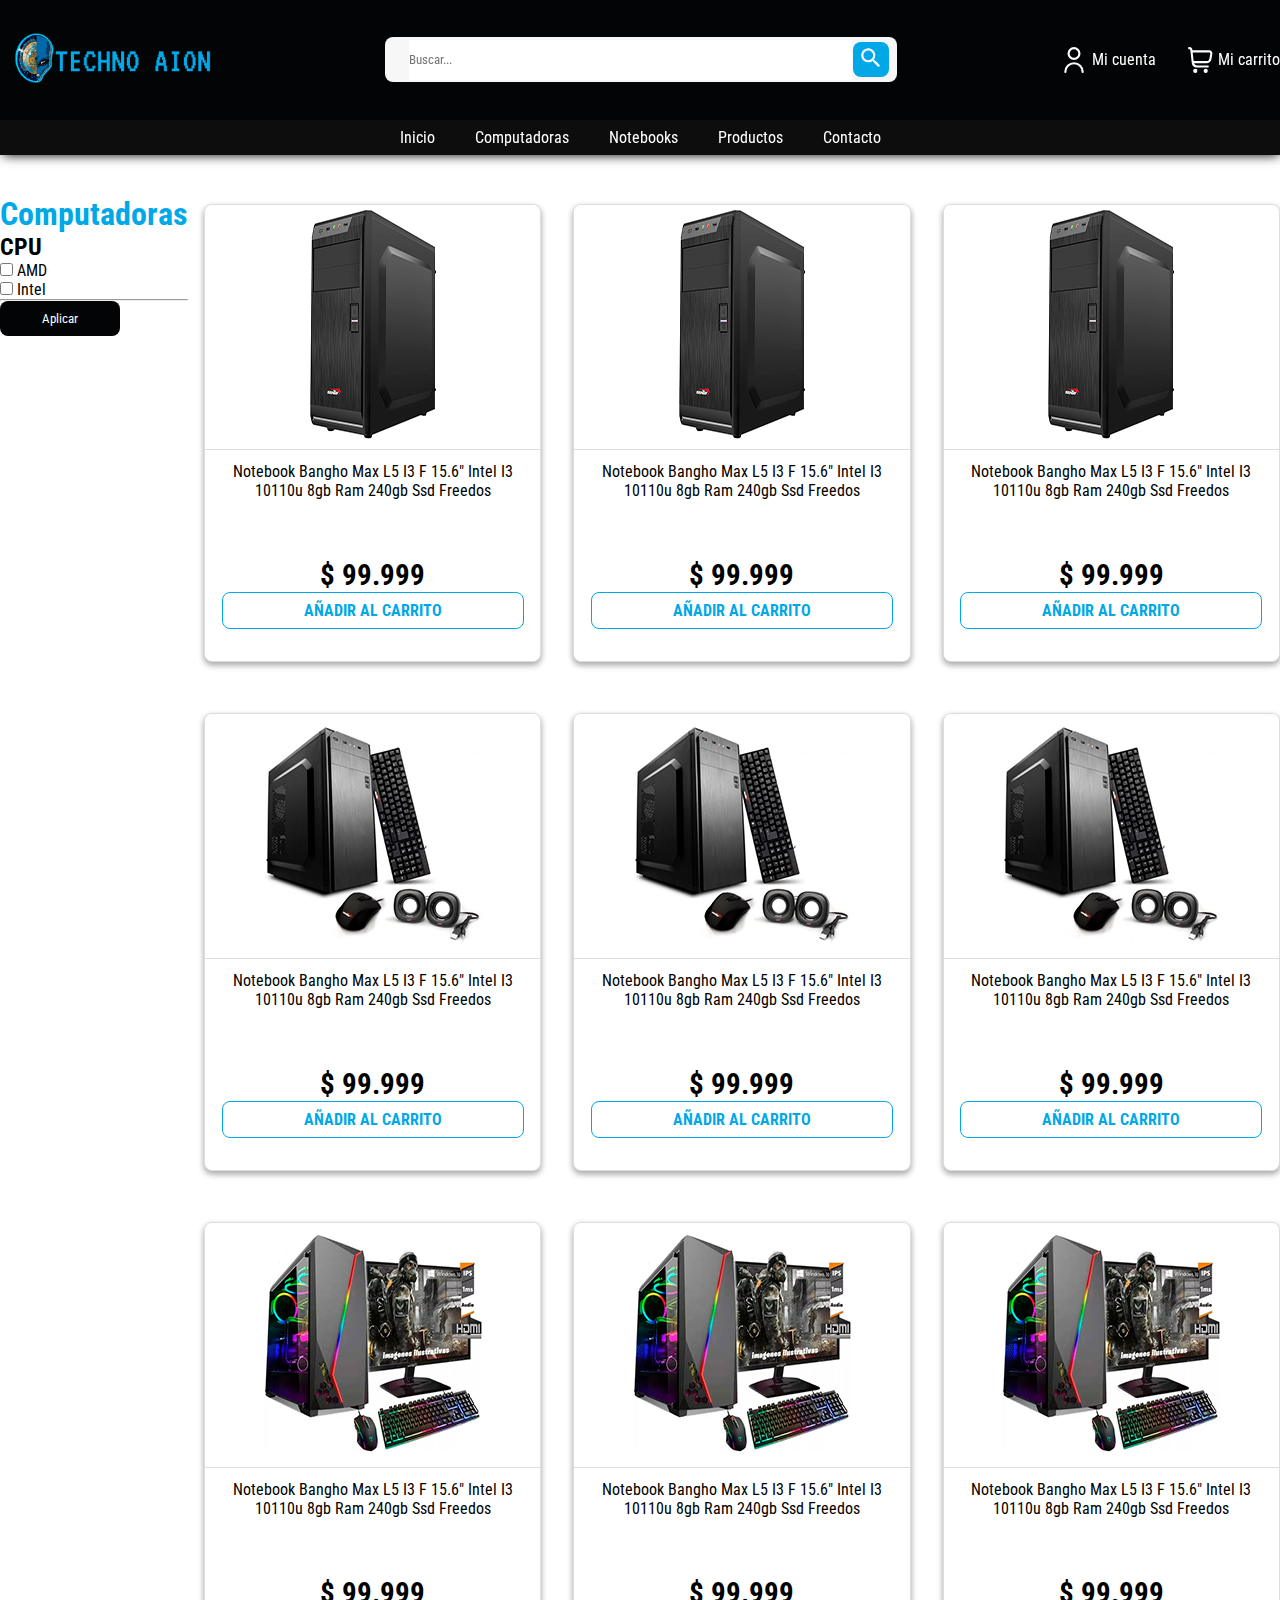
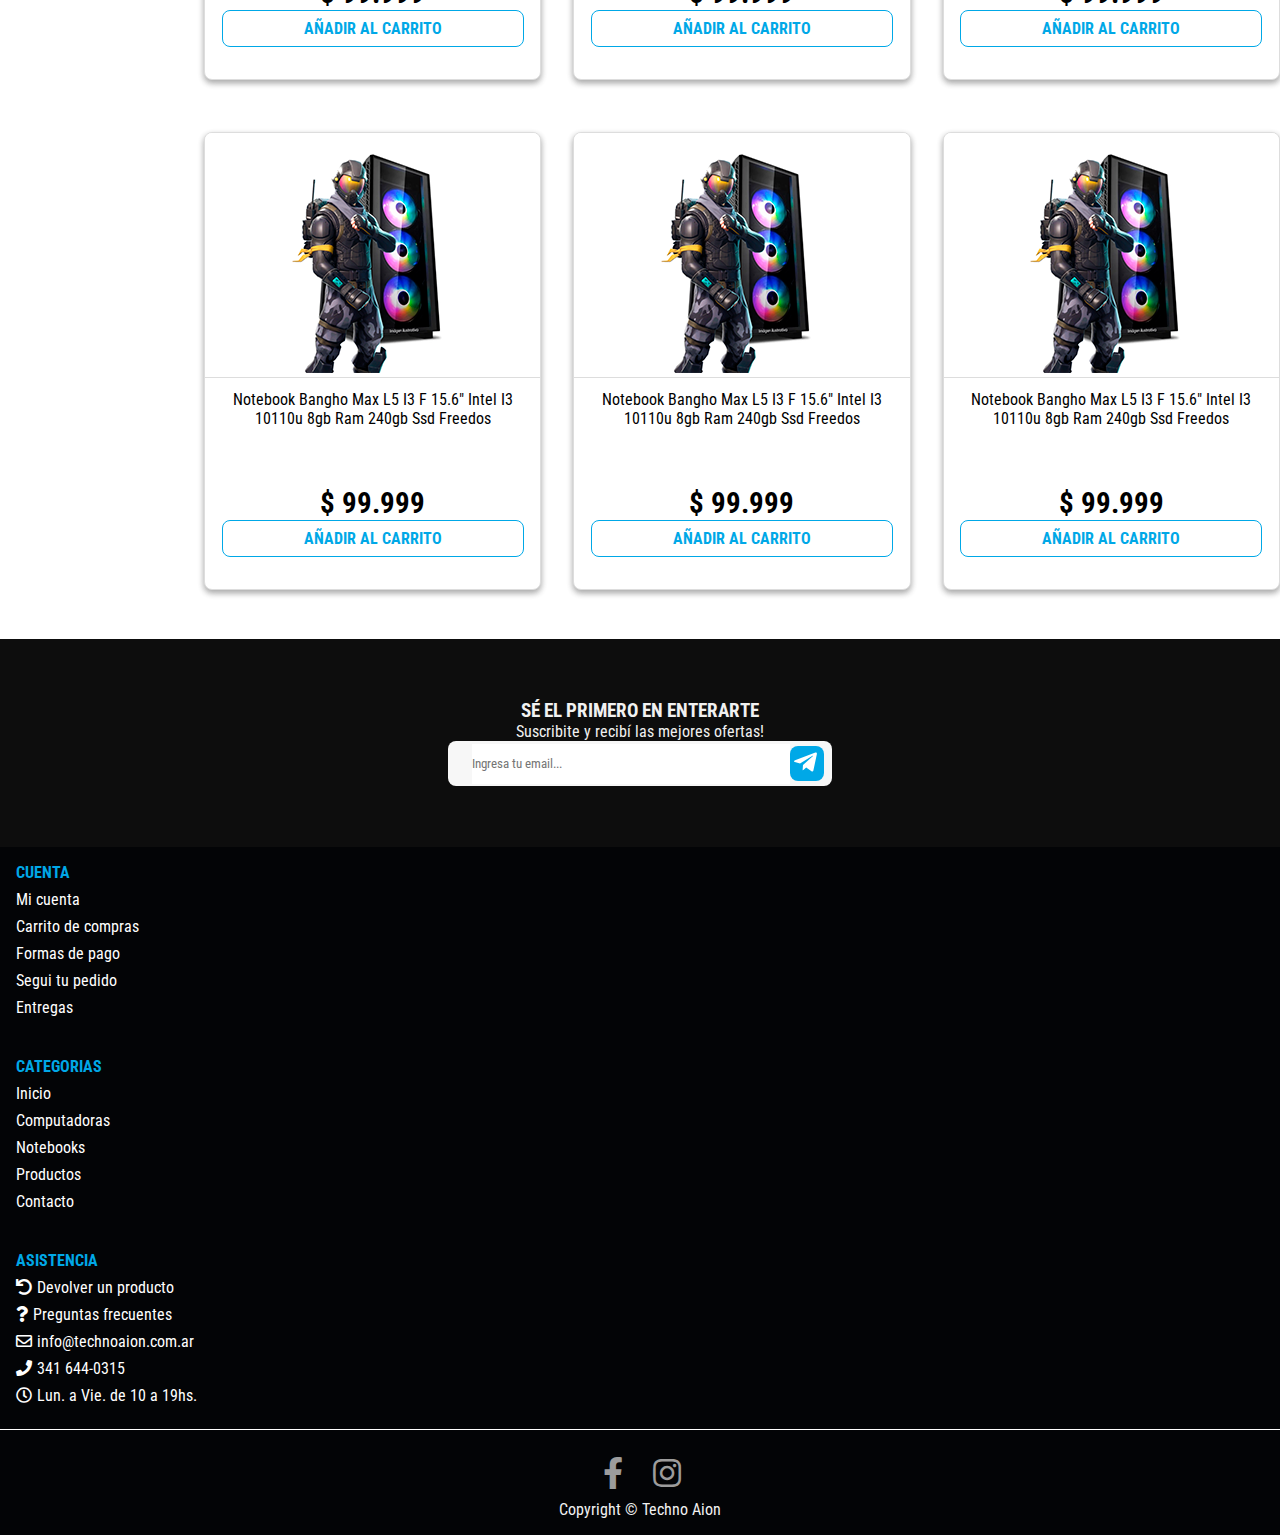
==== pages/computadoras.html @ 42a9776e "Proyecto final Desarrollo Web 1.0" ====
<!DOCTYPE html>
<html lang="en">
<head>
    <meta charset="UTF-8">
    <meta http-equiv="X-UA-Compatible" content="IE=edge">
    <meta name="viewport" content="width=device-width, initial-scale=1.0">
    <!-- SEO -->
    <meta name="description" content="Encontrá tu PC en Techno Aion!. Trabajando junto a las mejores marcas siempre. No dudes en elegirnos.">
    <meta name="keywords" content="pc, Gaming, gamer, computadoras, computacion, informatica, monitor, placa de video, gpu, fuente, cpu, micro, procesador, memoria, ram, 144hz, motherboard, placa madre, informatica, arma tu pc, disco rigido, disco solido, hdd, ssd, teclado, mouse, mecanico, optico, pc armada, rgb, Hardware, almacenamiento">
    <title>Computadoras | Techno Aion</title>

    <!-- ICON -->
    <link rel="shortcut icon" href="../multimedia/iconoaion.png">

    <!-- GOOGLE FONTS -->
    <link rel="preconnect" href="https://fonts.googleapis.com">
    <link rel="preconnect" href="https://fonts.gstatic.com" crossorigin>
    <link href="https://fonts.googleapis.com/css2?family=Roboto+Condensed:wght@300;400;700&display=swap" rel="stylesheet">

    <!-- BOOTSTRAP -->
    <link href="https://cdn.jsdelivr.net/npm/bootstrap@5.1.1/dist/css/bootstrap.min.css" rel="stylesheet" integrity="sha384-F3w7mX95PdgyTmZZMECAngseQB83DfGTowi0iMjiWaeVhAn4FJkqJByhZMI3AhiU" crossorigin="anonymous">

    <!-- MI CSS -->
    <link rel="stylesheet" href="../css/style.css">

    <!-- FONT AWESOME -->
    <link href="https://cdnjs.cloudflare.com/ajax/libs/font-awesome/5.13.0/css/all.min.css" rel="stylesheet">

    <!-- BUSCADOR MOBILE -->
    <script src="https://ajax.googleapis.com/ajax/libs/jquery/3.5.1/jquery.min.js"></script> 
</head>

<body>

    <header class="header">

        <!-- LOGO / BUSCADOR / SESSION -->
        <div class="container">
            <div class="headertop">

                <div class="headertopLogo">
                    <a href="../index.html" class="headertopThumbnail">
                        <img class="headertopImg" src="../multimedia/logoheader.png" alt="Logo Aion">
                    </a>
                </div>
    
                <div id="searchbar" class="search search--buscar">
                    <input class="searchTxt" type="search" id="search" name="" placeholder="Buscar...">
                    <button class="boton">
                        <img class="botonIcon" src="../multimedia/iconos/searchwhite.svg" alt="Buscar">
                    </button>
                </div>
    
                <div class="iconstop">

                    <!-- BOTON QUE AL CLICKEAR APARECE EL BUSCADOR -->
                    <a href="#" id="btnsearch" class="buscar-icon"><img src="../multimedia/iconos/searchwhite.svg" class="botonIcon botonIcon--buscar" alt=""></a>

                    <a class="iconstopThumbnail" href="#">
                        <img src="../multimedia/iconos/loginnoconec.svg" class="botonIcon" alt="Login">
                        <span class="iconstopTxt">Mi cuenta</span>
                    </a>

                    <a class="iconstopThumbnail" href="#">
                        <img src="../multimedia/iconos/shopnoconec.svg" class="botonIcon" alt="Carrito">
                        <span class="iconstopTxt">Mi carrito</span>
                    </a>

                </div>

            </div>
        </div>

        <!-- MENU -->
        <input type="checkbox" id="navCheckbox" class="navCheckbox">
            <label for="navCheckbox" class="navToggle">
                <i class="fas fa-bars burger"></i>
            </label>
        <nav class="nav">
                <ul class="menu">
                    <li class="menuItem"><a class="menuLink" href="../index.html">Inicio</a></li>
                    <li class="menuItem"><a class="menuLink" href="./computadoras.html">Computadoras</a></li>
                    <li class="menuItem"><a class="menuLink" href="./notebooks.html">Notebooks</a></li>
                    <li class="menuItem"><a class="menuLink" href="./productos.html">Productos</a></li>
                    <li class="menuItem"><a class="menuLink" href="./contacto.html">Contacto</a></li>
                </ul>
        </nav>

    </header>

    <main>

        <section class="itemList container">
            <!-- FILTRO CHECKBOX -->
            <div class="contLeft">
                    <h1>Computadoras</h1>
                    <h2>CPU</h2>
                <div class="checkBoxCont">
                    <input type="checkbox" id="amd">
                    <label for="amd">AMD</label>
                </div>
                <div class="checkBoxCont">
                    <input type="checkbox" id="intel">
                    <label for="intel">Intel</label>
                </div>

                    <hr>

                <button class="contLeft-btn">Aplicar</button>
            </div>

            <!-- PRODUCTOS -->
            <div class="contRight">
                <div class="producto1">
                    <div class="cardprod">
                        <div class="cardprodImg d-flex justify-content-center col-12">
                            <img src="../multimedia/computadoras/pcmediados.jpg" class="img-fluid cardprodImg-zoom" alt="Notebook">
                        </div>
                        <div class="cardprodInfo">
                            <p>Notebook Bangho Max L5 I3 F 15.6" Intel I3 10110u 8gb Ram 240gb Ssd Freedos</p>
                        </div>
                        <div class="cardprodPrecio">
                            <span>$ 99.999</span>
                            <a class="button button--prod" href="#">Añadir al carrito</a>
                        </div>
                    </div>
                </div>
                <div class="producto2">
                    <div class="cardprod">
                        <div class="cardprodImg d-flex justify-content-center col-12">
                            <img src="../multimedia/computadoras/pcmediados.jpg" class="img-fluid cardprodImg-zoom" alt="Notebook">
                        </div>
                        <div class="cardprodInfo">
                            <p>Notebook Bangho Max L5 I3 F 15.6" Intel I3 10110u 8gb Ram 240gb Ssd Freedos</p>
                        </div>
                        <div class="cardprodPrecio">
                            <span>$ 99.999</span>
                            <a class="button button--prod" href="#">Añadir al carrito</a>
                        </div>
                    </div>
                </div>
                <div class="producto3">
                    <div class="cardprod">
                        <div class="cardprodImg d-flex justify-content-center col-12">
                            <img src="../multimedia/computadoras/pcmediados.jpg" class="img-fluid cardprodImg-zoom" alt="Notebook">
                        </div>
                        <div class="cardprodInfo">
                            <p>Notebook Bangho Max L5 I3 F 15.6" Intel I3 10110u 8gb Ram 240gb Ssd Freedos</p>
                        </div>
                        <div class="cardprodPrecio">
                            <span>$ 99.999</span>
                            <a class="button button--prod" href="#">Añadir al carrito</a>
                        </div>
                    </div>
                </div>
                <div class="producto4">
                    <div class="cardprod">
                        <div class="cardprodImg d-flex justify-content-center col-12">
                            <img src="../multimedia/computadoras/pcmedia.jpg" class="img-fluid cardprodImg-zoom" alt="Notebook">
                        </div>
                        <div class="cardprodInfo">
                            <p>Notebook Bangho Max L5 I3 F 15.6" Intel I3 10110u 8gb Ram 240gb Ssd Freedos</p>
                        </div>
                        <div class="cardprodPrecio">
                            <span>$ 99.999</span>
                            <a class="button button--prod" href="#">Añadir al carrito</a>
                        </div>
                    </div>
                </div>
                <div class="producto5">
                    <div class="cardprod">
                        <div class="cardprodImg d-flex justify-content-center col-12">
                            <img src="../multimedia/computadoras/pcmedia.jpg" class="img-fluid cardprodImg-zoom" alt="Notebook">
                        </div>
                        <div class="cardprodInfo">
                            <p>Notebook Bangho Max L5 I3 F 15.6" Intel I3 10110u 8gb Ram 240gb Ssd Freedos</p>
                        </div>
                        <div class="cardprodPrecio">
                            <span>$ 99.999</span>
                            <a class="button button--prod" href="#">Añadir al carrito</a>
                        </div>
                    </div>
                </div>
                <div class="producto6">
                    <div class="cardprod">
                        <div class="cardprodImg d-flex justify-content-center col-12">
                            <img src="../multimedia/computadoras/pcmedia.jpg" class="img-fluid cardprodImg-zoom" alt="Notebook">
                        </div>
                        <div class="cardprodInfo">
                            <p>Notebook Bangho Max L5 I3 F 15.6" Intel I3 10110u 8gb Ram 240gb Ssd Freedos</p>
                        </div>
                        <div class="cardprodPrecio">
                            <span>$ 99.999</span>
                            <a class="button button--prod" href="#">Añadir al carrito</a>
                        </div>
                    </div>
                </div>
                <div class="producto7">
                    <div class="cardprod">
                        <div class="cardprodImg d-flex justify-content-center col-12">
                            <img src="../multimedia/computadoras/pcgamer.jpg" class="img-fluid cardprodImg-zoom" alt="Notebook">
                        </div>
                        <div class="cardprodInfo">
                            <p>Notebook Bangho Max L5 I3 F 15.6" Intel I3 10110u 8gb Ram 240gb Ssd Freedos</p>
                        </div>
                        <div class="cardprodPrecio">
                            <span>$ 99.999</span>
                            <a class="button button--prod" href="#">Añadir al carrito</a>
                        </div>
                    </div>
                </div>
                <div class="producto8">
                    <div class="cardprod">
                        <div class="cardprodImg d-flex justify-content-center col-12">
                            <img src="../multimedia/computadoras/pcgamer.jpg" class="img-fluid cardprodImg-zoom" alt="Notebook">
                        </div>
                        <div class="cardprodInfo">
                            <p>Notebook Bangho Max L5 I3 F 15.6" Intel I3 10110u 8gb Ram 240gb Ssd Freedos</p>
                        </div>
                        <div class="cardprodPrecio">
                            <span>$ 99.999</span>
                            <a class="button button--prod" href="#">Añadir al carrito</a>
                        </div>
                    </div>
                </div>
                <div class="producto9">
                    <div class="cardprod">
                        <div class="cardprodImg d-flex justify-content-center col-12">
                            <img src="../multimedia/computadoras/pcgamer.jpg" class="img-fluid cardprodImg-zoom" alt="Notebook">
                        </div>
                        <div class="cardprodInfo">
                            <p>Notebook Bangho Max L5 I3 F 15.6" Intel I3 10110u 8gb Ram 240gb Ssd Freedos</p>
                        </div>
                        <div class="cardprodPrecio">
                            <span>$ 99.999</span>
                            <a class="button button--prod" href="#">Añadir al carrito</a>
                        </div>
                    </div>
                </div>
                <div class="producto10">
                    <div class="cardprod">
                        <div class="cardprodImg d-flex justify-content-center col-12">
                            <img src="../multimedia/computadoras/pcgamerdos.png" class="img-fluid cardprodImg-zoom" alt="Notebook">
                        </div>
                        <div class="cardprodInfo">
                            <p>Notebook Bangho Max L5 I3 F 15.6" Intel I3 10110u 8gb Ram 240gb Ssd Freedos</p>
                        </div>
                        <div class="cardprodPrecio">
                            <span>$ 99.999</span>
                            <a class="button button--prod" href="#">Añadir al carrito</a>
                        </div>
                    </div>
                </div>
                <div class="producto11">
                    <div class="cardprod">
                        <div class="cardprodImg d-flex justify-content-center col-12">
                            <img src="../multimedia/computadoras/pcgamerdos.png" class="img-fluid cardprodImg-zoom" alt="Notebook">
                        </div>
                        <div class="cardprodInfo">
                            <p>Notebook Bangho Max L5 I3 F 15.6" Intel I3 10110u 8gb Ram 240gb Ssd Freedos</p>
                        </div>
                        <div class="cardprodPrecio">
                            <span>$ 99.999</span>
                            <a class="button button--prod" href="#">Añadir al carrito</a>
                        </div>
                    </div>
                </div>
                <div class="producto12">
                    <div class="cardprod">
                        <div class="cardprodImg d-flex justify-content-center col-12">
                            <img src="../multimedia/computadoras/pcgamerdos.png" class="img-fluid cardprodImg-zoom" alt="Notebook">
                        </div>
                        <div class="cardprodInfo">
                            <p>Notebook Bangho Max L5 I3 F 15.6" Intel I3 10110u 8gb Ram 240gb Ssd Freedos</p>
                        </div>
                        <div class="cardprodPrecio">
                            <span>$ 99.999</span>
                            <a class="button button--prod" href="#">Añadir al carrito</a>
                        </div>
                    </div>
                </div>
            </div>

        </section>
        <!-- FIN PRODUCTOS -->

    </main>

     <!-- FOOTER -->
     <footer class="footerInfo">
        <div class="row d-flex justify-content-center"></div>

            <div class="suscripcion">
                <div class="suscripcionTxt">
                    <h3>SÉ EL PRIMERO EN ENTERARTE</h3>
                    <p>Suscribite y recibí las mejores ofertas!</p>
                </div>

                <div class="search search--sub">
                    <input class="searchTxt" type="text" id="newsletter" name="" placeholder="Ingresa tu email...">
                    <button class="boton">
                        <img class="botonIcon" src="../multimedia/iconos/sub.svg" alt="Buscar">
                    </button>
                </div>
            </div>

        </div>

        <div class="container">
            <div class="row text-center">

              <div class="col-12 col-md-4 sitemap">
                  <ul class="sitemapNav">
                      <li class="sitemapItem"><h3>CUENTA</h3></li>
                      <li class="sitemapItem"><a href="" class="sitemapLink">Mi cuenta</a></li>
                      <li class="sitemapItem"><a href="" class="sitemapLink">Carrito de compras</a></li>
                      <li class="sitemapItem"><a href="" class="sitemapLink">Formas de pago</a></li>
                      <li class="sitemapItem"><a href="" class="sitemapLink">Segui tu pedido</a></li>
                      <li class="sitemapItem"><a href="" class="sitemapLink">Entregas</a></li>
                  </ul>
              </div>

              <div class="col-12 col-md-4 sitemap">
                    <ul class="sitemapNav">
                        <li class="sitemapItem"><h3>CATEGORIAS</h3></li>
                        <li class="sitemapItem"><a href="../index.html" class="sitemapLink">Inicio</a></li>
                        <li class="sitemapItem"><a href="./computadoras.html" class="sitemapLink">Computadoras</a></li>
                        <li class="sitemapItem"><a href="./notebooks.html" class="sitemapLink">Notebooks</a></li>
                        <li class="sitemapItem"><a href="./productos.html" class="sitemapLink">Productos</a></li>
                        <li class="sitemapItem"><a href="./contacto.html" class="sitemapLink">Contacto</a></li>
              </div>

              <div class="col-12 col-md-4 sitemap">
                    <ul class="sitemapNav">
                        <li class="sitemapItem"><h3>ASISTENCIA</h3></li>
                        <li class="sitemapItem"><a href="" class="sitemapLink"><i class="fas fa-undo"></i>Devolver un producto</a></li>
                        <li class="sitemapItem"><a href="" class="sitemapLink"><i class="fas fa-question"></i>Preguntas frecuentes</a></li>
                        <li class="sitemapItem"><a href="" class="sitemapLink"><i class="far fa-envelope"></i>info@technoaion.com.ar</a></li>
                        <li class="sitemapItem"><a href="" class="sitemapLink"><i class="fas fa-phone"></i>341 644-0315</a></li>
                        <li class="sitemapItem"><a href="" class="sitemapLink"><i class="far fa-clock"></i>Lun. a Vie. de 10 a 19hs.</a></li>
                    </ul>
              </div>

            </div>

            <div class="footerInferior">
                <div class="social">
                    <a href="https://www.facebook.com/technoaion" class="iconoSocial redondo" id="facebook"><i class="fab fa-2x fa-facebook-f" aria-hidden="true"></i></a>
                    <a href="https://www.instagram.com/techno_aion/" class="iconoSocial redondo" id="instagram"><i class="fab fa-2x fa-instagram" aria-hidden="true"></i></a>
                </div> 
                <div class="copy">
                    <p class="copyTxt">Copyright &copy; Techno Aion</p>
                </div>
            </div>

        </div>
    </footer>
    <!-- FIN FOOTER -->

    <!-- PRELOADER -->
    <div class="loader" id="loader">
        <img class="efectoIcon" src="../multimedia/logoaionsolo.png" alt="">
    </div>
    
    <!-- BS JS -->
    <script src="https://cdn.jsdelivr.net/npm/bootstrap@5.1.1/dist/js/bootstrap.bundle.min.js" integrity="sha384-/bQdsTh/da6pkI1MST/rWKFNjaCP5gBSY4sEBT38Q/9RBh9AH40zEOg7Hlq2THRZ" crossorigin="anonymous"></script>

    <!-- LOEADER JS -->
    <script src="../js/preloader.js"></script>

    <!-- BUSCADOR MOBILE -->
    <script src="../js/barra-buscador.js"></script>
</body>

</html>
---- css/style.css ----
* {
  margin: 0;
  padding: 0;
  -webkit-box-sizing: border-box;
          box-sizing: border-box;
  font-family: 'Roboto Condensed', sans-serif;
}

/* HEADER */
.header {
  width: 100%;
  height: auto;
  background-color: #030406;
  position: -webkit-sticky;
  position: sticky;
  top: 0px;
  z-index: 999;
  -webkit-box-shadow: 1px 2px 11px -2px black;
          box-shadow: 1px 2px 11px -2px black;
}

.headertop {
  display: -webkit-box;
  display: -ms-flexbox;
  display: flex;
  -webkit-box-pack: justify;
      -ms-flex-pack: justify;
          justify-content: space-between;
  -webkit-box-align: center;
      -ms-flex-align: center;
          align-items: center;
  -ms-flex-wrap: wrap;
      flex-wrap: wrap;
}

.headertopLogo {
  -webkit-box-ordinal-group: 2;
      -ms-flex-order: 1;
          order: 1;
}

.headertopImg {
  width: 220px;
  height: auto;
}

/* BARRA BUSQUEDA */
.search {
  display: -webkit-box;
  display: -ms-flexbox;
  display: flex;
  -webkit-box-align: center;
      -ms-flex-align: center;
          align-items: center;
  -webkit-box-pack: justify;
      -ms-flex-pack: justify;
          justify-content: space-between;
  background: #f7f7f7;
  width: 40%;
  border-radius: .5rem;
  height: 45px;
  padding: 0 .2em 0 1em;
  margin-left: auto;
  margin-right: auto;
  -webkit-box-ordinal-group: 3;
      -ms-flex-order: 2;
          order: 2;
}

.searchTxt {
  width: 90%;
  height: 2.5rem;
  margin-left: .5rem;
  border: none;
  outline: none;
}

.buscar-icon {
  display: none;
}

.boton {
  margin-right: .3rem;
  height: 2.2rem;
  width: 2.2rem;
  border-radius: .5rem;
  border: none;
  background-color: #00a8e7;
  -webkit-transition: all .5s;
  transition: all .5s;
}

.boton:hover {
  background-color: rgba(0, 168, 231, 0.8);
  -webkit-box-shadow: 0 1px 1px rgba(0, 0, 0, 0.12), 0 1px 1px rgba(0, 0, 0, 0.24);
          box-shadow: 0 1px 1px rgba(0, 0, 0, 0.12), 0 1px 1px rgba(0, 0, 0, 0.24);
  -webkit-transition: all .5s;
  transition: all .5s;
}

.botonIcon {
  width: 1.6rem;
  height: 1.6rem;
}

.iconstop {
  display: -webkit-box;
  display: -ms-flexbox;
  display: flex;
  gap: 2rem;
  -webkit-box-ordinal-group: 4;
      -ms-flex-order: 3;
          order: 3;
}

.iconstopThumbnail {
  display: -webkit-box;
  display: -ms-flexbox;
  display: flex;
  -webkit-box-align: center;
      -ms-flex-align: center;
          align-items: center;
  gap: .3rem;
  text-decoration: none;
}

.iconstopTxt {
  color: #ffffff;
}

/* MENU */
.nav {
  background-color: #0d0d0d;
  display: block;
}

.navCheckbox {
  display: none;
}

.navToggle {
  display: none;
  -webkit-box-pack: center;
      -ms-flex-pack: center;
          justify-content: center;
  width: 100%;
  padding: .6rem;
}

.burger {
  color: white;
  font-size: 1.5rem;
}

.burger:hover {
  cursor: pointer;
}

.menu {
  margin: 0;
  list-style: none;
  padding: 0;
  display: -webkit-box;
  display: -ms-flexbox;
  display: flex;
  -webkit-box-pack: center;
      -ms-flex-pack: center;
          justify-content: center;
}

.menuLink {
  position: relative;
  display: block;
  padding: .5rem 1.25rem;
  color: #ffffff;
  text-decoration: none;
  -webkit-transition: all .5s;
  transition: all .5s;
}

.menuLink::after, .menu__link::before {
  -webkit-transition: all .5s;
  transition: all .5s;
}

.menuLink:hover {
  color: #00a8e7;
}

.menuLink::after {
  position: absolute;
  bottom: 0;
  left: 0;
  right: 0;
  margin: auto;
  width: 0%;
  content: '.';
  color: transparent;
  background: #ffffff;
  height: 2px;
}

.menuLink:hover::after {
  width: 100%;
}

@media only screen and (max-width: 576px) {
  .headertopImg {
    width: 150px;
  }
}

@media only screen and (max-width: 768px) {
  .iconstop {
    gap: 1rem;
  }
  .search {
    -webkit-box-ordinal-group: 1;
        -ms-flex-order: 0;
            order: 0;
  }
  .search--buscar {
    display: none;
    width: 75%;
    height: 40px;
    margin: 1em auto 0 auto;
  }
  .buscar-icon {
    display: block;
  }
}

@media only screen and (max-width: 992px) {
  .nav {
    position: absolute;
    background-color: #0d0d0d;
    width: 50%;
    margin-left: -50%;
    -webkit-transition: all 0.5s;
    transition: all 0.5s;
  }
  .navToggle {
    display: -webkit-box;
    display: -ms-flexbox;
    display: flex;
    background-color: #0d0d0d;
  }
  .navCheckbox:checked ~ .nav {
    margin: 0;
    z-index: 999;
  }
  .menu {
    -webkit-box-orient: vertical;
    -webkit-box-direction: normal;
        -ms-flex-direction: column;
            flex-direction: column;
  }
  .menuItem {
    border-top: 1px solid #ffffff;
  }
  .iconstopTxt {
    display: none;
  }
}

/* FIN HEADER */
/* INDEX */
.imagen {
  position: relative;
  overflow: hidden;
  border-radius: 10px;
  display: inline-block;
}

.imagenInfo {
  position: absolute;
  top: 50%;
  left: 30%;
  -webkit-transform: translate(-50%, -30%);
          transform: translate(-50%, -30%);
}

.imagenZoom {
  -webkit-transition: 0.4s ease;
  transition: 0.4s ease;
}

.imagen:hover .imagenZoom {
  -webkit-transform: scale(1.04);
          transform: scale(1.04);
}

.imagenTittle {
  color: #00a8e7;
}

.imagenTxt {
  color: #212529;
}

.titulo, .titulo-prod {
  font-size: 1.8rem;
  font-weight: 700;
  text-align: center;
  color: #00a8e7;
}

.titulo-mg {
  margin-top: 5rem;
}

.titulo-prod {
  text-align: start;
  position: relative;
  display: -webkit-box;
  display: -ms-flexbox;
  display: flex;
  -webkit-box-orient: horizontal;
  -webkit-box-direction: normal;
      -ms-flex-direction: row;
          flex-direction: row;
  margin-top: 5rem;
}

.titulo-prod::after {
  position: relative;
  bottom: 5px;
  margin-left: 10px;
  border-bottom: 1px solid rgba(0, 0, 0, 0.2);
  -webkit-box-flex: 1;
      -ms-flex-positive: 1;
          flex-grow: 1;
  content: '';
}

.texto {
  font-size: 1.1rem;
  text-align: center;
  color: #212529;
}

.logo-marca {
  max-width: 200px;
  max-height: 200px;
  margin: 1.5rem;
}

.productosPopulares {
  border: 1px solid #f1f1f1;
  background-color: #e7eaec;
  border-radius: 8px;
}

.cardprod {
  margin: .6em 0;
  border: 1px solid #ddd;
  border-radius: 8px;
  background-color: #ffffff;
  -webkit-transition: all 0.25s;
  transition: all 0.25s;
  text-align: center;
  overflow: hidden;
  -webkit-box-shadow: 0 3px 6px rgba(0, 0, 0, 0.16), 0 3px 6px rgba(0, 0, 0, 0.23);
          box-shadow: 0 3px 6px rgba(0, 0, 0, 0.16), 0 3px 6px rgba(0, 0, 0, 0.23);
}

.cardprodImg {
  /* background: linear-gradient(180deg,#fff,#d5d5d5); */
  background-color: #ffffff;
  border-bottom: 1px solid #ddd;
  width: 100%;
  height: 60%;
  position: relative;
  overflow: hidden;
  display: inline-block;
  /* EFECTO ZOOM IMAGEN CARD PRODUCTOS */
}

.cardprodImg-zoom {
  -webkit-transition: 0.4s ease;
  transition: 0.4s ease;
}

.cardprodImg:hover .cardprodImg-zoom {
  -webkit-transform: scale(1.04);
          transform: scale(1.04);
}

.cardprodPrecio {
  display: -webkit-box;
  display: -ms-flexbox;
  display: flex;
  -webkit-box-orient: vertical;
  -webkit-box-direction: normal;
      -ms-flex-direction: column;
          flex-direction: column;
  -webkit-box-pack: center;
      -ms-flex-pack: center;
          justify-content: center;
  -webkit-box-align: center;
      -ms-flex-align: center;
          align-items: center;
}

.cardprodPrecio span {
  font-weight: bold;
  font-size: 1.8rem;
}

.cardprodInfo {
  width: 85%;
  height: 6em;
  overflow: hidden;
  margin: auto;
  margin-top: .5em;
}

.cardprodInfo p {
  margin-bottom: 0;
}

/* BOTON WHATSAPP */
.btnWsp {
  display: block;
  width: 60px;
  height: 60px;
  position: fixed;
  right: 20px;
  bottom: 20px;
  border-radius: 50%;
  text-align: center;
  z-index: 999;
}

.btnWsp {
  -webkit-animation-name: rotate;
          animation-name: rotate;
  -webkit-animation-duration: 6s;
          animation-duration: 6s;
  -webkit-animation-iteration-count: infinite;
          animation-iteration-count: infinite;
  -webkit-animation-timing-function: ease-in-out;
          animation-timing-function: ease-in-out;
  -webkit-animation-delay: 3s;
          animation-delay: 3s;
}

@media (min-width: 769px) and (max-width: 991px) {
  .imagen {
    position: relative;
    overflow: hidden;
    border-radius: 10px;
    display: inline-block;
  }
  .imagenInfo {
    position: absolute;
    top: 50%;
    left: 30%;
    -webkit-transform: translate(-50%, -45%);
            transform: translate(-50%, -45%);
  }
  .imagenTittle {
    font-size: 1.3rem;
  }
  .imagenTxt {
    display: none;
  }
}

/* FIN INDEX */
/* ECOMMERCE */
.itemList {
  display: -webkit-box;
  display: -ms-flexbox;
  display: flex;
  /*activo flexbox*/
  -webkit-box-orient: horizontal;
  -webkit-box-direction: normal;
      -ms-flex-direction: row;
          flex-direction: row;
  /*direccion que quiero que esten los elementos*/
  -webkit-box-pack: center;
      -ms-flex-pack: center;
          justify-content: center;
  /*alineacion horizontal centro*/
  -webkit-box-align: start;
      -ms-flex-align: start;
          align-items: flex-start;
  /*alineacion vertical al principio*/
  margin-top: 2.5rem;
  margin-bottom: 2.5rem;
  gap: 1rem;
}

.itemList .contRight {
  display: -ms-grid;
  display: grid;
  -ms-grid-columns: (minmax(16rem, 1fr))[auto-fill];
      grid-template-columns: repeat(auto-fill, minmax(16rem, 1fr));
  grid-gap: 2rem 2rem;
  -webkit-box-align: end;
      -ms-flex-align: end;
          align-items: end;
  width: 100%;
}

.itemList .contLeft h1 {
  color: #00a8e7;
}

.itemList .contLeft h2 {
  font-size: 1.5rem;
}

.itemList .contLeft-btn {
  width: 120px;
  height: 35px;
  border-radius: .5rem;
  border: none;
  background-color: #030406;
  color: #ffffff;
  -webkit-transition: all .5s;
  transition: all .5s;
}

.itemList .contLeft-btn:hover {
  background-color: rgba(0, 0, 0, 0.8);
  -webkit-transition: all .5s;
  transition: all .5s;
}

/* BOTON CARD */
.button {
  color: #00a8e7;
  cursor: pointer;
  display: block;
  font-size: 1rem;
  font-weight: 700;
  line-height: 35px;
  margin: 0 auto 2em;
  position: relative;
  text-decoration: none;
  text-transform: uppercase;
  background-color: transparent;
  border-radius: 8px;
  overflow: hidden;
  -webkit-transition: all 500ms ease;
  transition: all 500ms ease;
  width: 90%;
  z-index: 0;
  border: 1px solid #00a8e7;
}

.button::before {
  content: "";
  position: absolute;
  left: 0;
  right: 0;
  top: 0;
  margin: auto;
  background-color: #00a8e7;
  -webkit-transition: all 500ms ease;
  transition: all 500ms ease;
  z-index: -1;
}

.button--prod::before {
  width: 0;
  height: 100%;
}

.button--prod:hover {
  color: #ffffff;
}

.button--prod:hover::before {
  width: 100%;
}

@media only screen and (max-width: 768px) {
  .itemList {
    -webkit-box-orient: vertical;
    -webkit-box-direction: normal;
        -ms-flex-direction: column;
            flex-direction: column;
  }
  .itemList .contLeft {
    width: 100%;
    height: auto;
  }
}

/* FIN ECOMMERCE */
/* CONTACTO */
.contacto {
  display: -webkit-box;
  display: -ms-flexbox;
  display: flex;
  -webkit-box-pack: justify;
      -ms-flex-pack: justify;
          justify-content: space-between;
}

.contactoInfo {
  margin: 1em;
}

.contactoCont {
  display: -webkit-box;
  display: -ms-flexbox;
  display: flex;
  -webkit-box-orient: vertical;
  -webkit-box-direction: normal;
      -ms-flex-direction: column;
          flex-direction: column;
  -webkit-box-align: center;
      -ms-flex-align: center;
          align-items: center;
  gap: 1rem;
}

.contactoIcon {
  width: 4em;
}

.contactoIcon:hover {
  border: 2px solid #00a8e7;
  border-radius: 100%;
}

.titulo--contacto {
  margin: 2rem 0;
  font-size: 2rem;
}

.formulario {
  height: 580px;
  margin: 50px auto;
  display: -webkit-box;
  display: -ms-flexbox;
  display: flex;
  background-color: #e7eaec;
  border-radius: 10px;
  overflow: hidden;
  -webkit-box-shadow: 0 1px 3px rgba(0, 0, 0, 0.12), 0 1px 2px rgba(0, 0, 0, 0.24);
          box-shadow: 0 1px 3px rgba(0, 0, 0, 0.12), 0 1px 2px rgba(0, 0, 0, 0.24);
}

.formularioInfo {
  width: 38%;
  position: relative;
  display: -webkit-box;
  display: -ms-flexbox;
  display: flex;
  -webkit-box-orient: vertical;
  -webkit-box-direction: normal;
      -ms-flex-direction: column;
          flex-direction: column;
  -webkit-box-align: center;
      -ms-flex-align: center;
          align-items: center;
  -webkit-box-pack: center;
      -ms-flex-pack: center;
          justify-content: center;
  background-image: url(../multimedia/contacto/fondocontacto.png);
  background-size: cover;
  background-position: center center;
}

.formularioInfo .infoTittle {
  margin-bottom: 60px;
}

.formularioInfo .infoTittle img {
  width: 7em;
  -webkit-filter: invert(100%) sepia(98%) saturate(10%) hue-rotate(169deg) brightness(102%) contrast(100%);
          filter: invert(100%) sepia(98%) saturate(10%) hue-rotate(169deg) brightness(102%) contrast(100%);
  -ms-flex-item-align: center;
      -ms-grid-row-align: center;
      align-self: center;
}

.formularioInfo .infoTittle .titulo-contact {
  color: #ffffff;
  font-size: 2rem;
}

.formularioInfo .infoItems, .formularioInfo .infoTittle {
  position: relative;
  z-index: 2;
}

.formularioInfo .infoItems {
  color: #ffffff;
  font-size: 1.2rem;
}

.formulario .formularioInfo::before {
  content: '';
  width: 100%;
  height: 100%;
  position: absolute;
  top: 0;
  left: 0;
  background-color: #00a8e7;
  opacity: 0.9;
}

.formularioContact {
  width: 62%;
  padding: 30px 40px;
}

.formularioContact h2 {
  font-size: 1.5rem;
  font-weight: 700;
  color: #212529;
  margin-bottom: 30px;
  padding: 1em 0 0 0;
}

.formulario .userContact {
  display: -webkit-box;
  display: -ms-flexbox;
  display: flex;
  -webkit-box-orient: vertical;
  -webkit-box-direction: normal;
      -ms-flex-direction: column;
          flex-direction: column;
}

.formulario .userContact input, .formulario .userContact textarea {
  width: 100%;
  padding: 8px 0 5px;
  margin-bottom: 20px;
  background-color: #e7eaec;
  border: none;
  outline: none;
  border-bottom: 2px solid #212529;
  color: #212529;
}

.formulario .userContact textarea {
  max-width: 100%;
  min-width: 100%;
  max-height: 90px;
}

.formulario .userContact input[type="button"], .formulario .userContact textarea[type="button"] {
  width: 160px;
  background-color: #00a8e7;
  padding: 10px;
  border: none;
  border-radius: 8px;
  -ms-flex-item-align: end;
      align-self: flex-end;
  color: #ffffff;
  cursor: pointer;
  -webkit-transition: all .5s;
  transition: all .5s;
}

.formulario .userContact input[type="button"]:hover, .formulario .userContact textarea[type="button"]:hover {
  background-color: rgba(0, 168, 231, 0.8);
  -webkit-transition: all .5s;
  transition: all .5s;
}

@media only screen and (max-width: 768px) {
  .contacto {
    -webkit-box-orient: vertical;
    -webkit-box-direction: normal;
        -ms-flex-direction: column;
            flex-direction: column;
  }
  .formularioInfo {
    display: none;
  }
  .formularioContact {
    width: 100%;
  }
}

/* FIN CONTACTO */
/* FOOTER */
.footerInfo {
  background-color: #030406;
  color: #f1f1f1;
}

.suscripcion {
  background-color: #0d0d0d;
  display: -webkit-box;
  display: -ms-flexbox;
  display: flex;
  -webkit-box-orient: vertical;
  -webkit-box-direction: normal;
      -ms-flex-direction: column;
          flex-direction: column;
  -webkit-box-align: center;
      -ms-flex-align: center;
          align-items: center;
  -webkit-box-pack: center;
      -ms-flex-pack: center;
          justify-content: center;
  height: 13em;
  padding: 2rem;
}

.suscripcionTxt {
  text-align: center;
}

.search--sub {
  min-width: 18em;
}

.sitemap {
  padding: 1rem;
}

.sitemap h3 {
  font-size: 1rem;
  font-weight: 700;
  color: #00a8e7;
  text-transform: uppercase;
}

.sitemapNav {
  display: -webkit-box;
  display: -ms-flexbox;
  display: flex;
  -webkit-box-orient: vertical;
  -webkit-box-direction: normal;
      -ms-flex-direction: column;
          flex-direction: column;
  -webkit-box-align: start;
      -ms-flex-align: start;
          align-items: flex-start;
}

.sitemapItem {
  list-style: none;
  margin-bottom: .5rem;
}

.sitemapLink {
  text-decoration: none;
  color: #ffffff;
  -webkit-transition: all .5s;
  transition: all .5s;
}

.sitemapLink i {
  padding-right: 0.3rem;
}

.sitemapLink:hover {
  color: #00a8e7;
}

.footerInferior {
  border-top: 1px solid #ffffff;
  padding: 1rem;
}

.footerInferior p {
  text-align: center;
}

.social {
  display: -webkit-box;
  display: -ms-flexbox;
  display: flex;
  width: 100%;
  -webkit-box-pack: center;
      -ms-flex-pack: center;
          justify-content: center;
}

.iconoSocial {
  -webkit-box-align: center;
      -ms-flex-align: center;
          align-items: center;
  color: #9c9c9c;
  display: -webkit-box;
  display: -ms-flexbox;
  display: flex;
  height: 50px;
  -webkit-box-pack: center;
      -ms-flex-pack: center;
          justify-content: center;
  margin: 2px;
  text-decoration: none;
  -webkit-transition-duration: .3s;
          transition-duration: .3s;
  width: 50px;
}

.iconoSocial:hover {
  color: #ffffff;
}

.redondo {
  border-radius: 50%;
}

#facebook:hover {
  background-color: #3b5998;
}

#instagram:hover {
  background-color: #dd2a7b;
}

@media only screen and (max-width: 576px) {
  .suscripcion {
    height: 10em;
  }
  .suscripcionTxt {
    font-size: 1rem;
  }
  .suscripcionTxt p {
    display: none;
  }
  .suscripcionTxt h3 {
    font-size: 1rem;
  }
  .suscripcion .search--sub {
    min-width: 15em;
  }
}

@media only screen and (min-width: 768px) {
  .search--sub {
    min-width: 24em;
  }
}

@media only screen and (min-width: 992px) {
  .search--sub {
    max-width: 24em;
  }
}

/* .footerContacto, .footerSuscripcion, .footerRedes {
    width: 100%;
    height: auto;
} 

.tituloInfo {
    color: #00a8e7;
}

.tituloInfo h3 {
    font-weight: 400;
    font-size: 1.2rem;
}


.barraSuscripcion {
    margin: 0;
    width: 50%;
}

.tarjetas {
    &__img {
        width: 2.5em;
        margin: .3em;
    }
}

.search--sub {
    width: 100%;
}

.social {
    display: flex;
    width: 100%;
    justify-content: center;
}

.iconoSocial {
    align-items: center;  
    color: #9c9c9c;
    display: flex;  
    height: 50px;
    justify-content: center;
    margin: 2px; 
    text-decoration: none; 
    transition-duration: .3s;
    width: 50px;

    &:hover {
        color: $fondomain;
    }
}

.redondo {
    border-radius: 50%;
}

#facebook:hover {
    background-color: #3b5998;
}

#instagram:hover {
    background-color: #dd2a7b;
} */
/* FIN FOOTER */
/* ERROR-404 */
.body-error {
  background-color: #00a8e7;
  width: 100%;
  height: 100vh;
}

.cont-error {
  color: #ffffff;
  font-weight: 700;
}

.cont-error h1 {
  font-size: 4rem;
}

.cont-error p {
  font-size: 2rem;
}

.btn-error a {
  font-size: 1.5rem;
  color: #ffffff;
}

/* PRELOADER */
.loader {
  background: black;
  width: 100%;
  height: 100vh;
  display: -webkit-box;
  display: -ms-flexbox;
  display: flex;
  -webkit-box-orient: vertical;
  -webkit-box-direction: reverse;
      -ms-flex-direction: column-reverse;
          flex-direction: column-reverse;
  -webkit-box-pack: center;
      -ms-flex-pack: center;
          justify-content: center;
  -webkit-box-align: center;
      -ms-flex-align: center;
          align-items: center;
  position: fixed;
  top: 0;
  left: 0;
  z-index: 10000;
  -webkit-clip-path: circle(142% at 100% 0);
          clip-path: circle(142% at 100% 0);
  -webkit-transition: -webkit-clip-path 0.8s ease-in-out;
  transition: -webkit-clip-path 0.8s ease-in-out;
  transition: clip-path 0.8s ease-in-out;
  transition: clip-path 0.8s ease-in-out, -webkit-clip-path 0.8s ease-in-out;
}

.loader2 {
  -webkit-clip-path: circle(0% at 100% 100%);
          clip-path: circle(0% at 100% 100%);
}

.efectoIcon {
  /* animation-name: rotate;
    animation-duration: 3.5s;
    animation-iteration-count: infinite;
    animation-timing-function: ease-in-out;
    animation-delay: 3ms; */
  -webkit-animation: rotate 2s infinite linear;
          animation: rotate 2s infinite linear;
  display: block;
}

@-webkit-keyframes rotate {
  /* 0% {
      transform: rotate(0deg);
    }

    50% {
      transform: rotate(0deg);
    }

    60% {
      transform: rotate(-360deg);
    }

    100% {
      transform: rotate(-360deg);
    } */
  from {
    -webkit-transform: rotate(0deg);
  }
  to {
    -webkit-transform: rotate(359deg);
  }
}

@keyframes rotate {
  /* 0% {
      transform: rotate(0deg);
    }

    50% {
      transform: rotate(0deg);
    }

    60% {
      transform: rotate(-360deg);
    }

    100% {
      transform: rotate(-360deg);
    } */
  from {
    -webkit-transform: rotate(0deg);
  }
  to {
    -webkit-transform: rotate(359deg);
  }
}

/* FIN PRELOADER */
/*# sourceMappingURL=style.css.map */
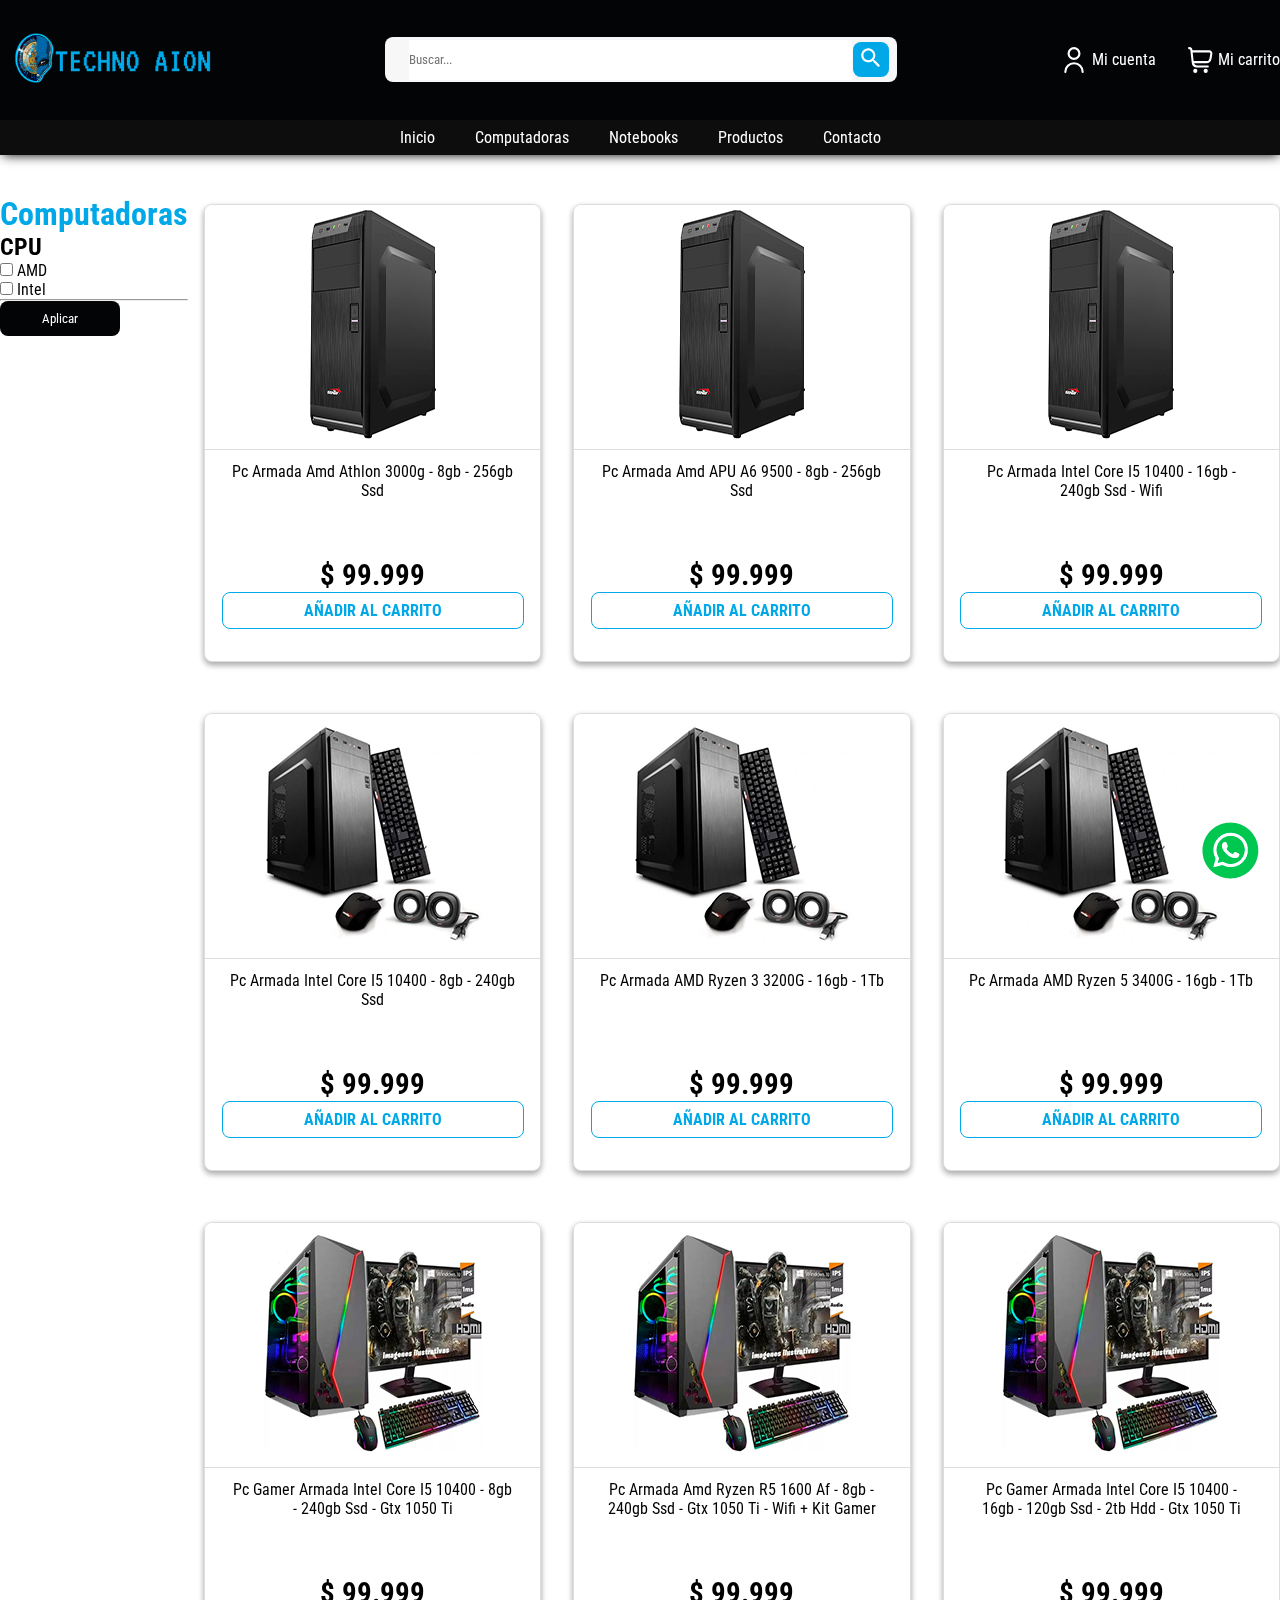
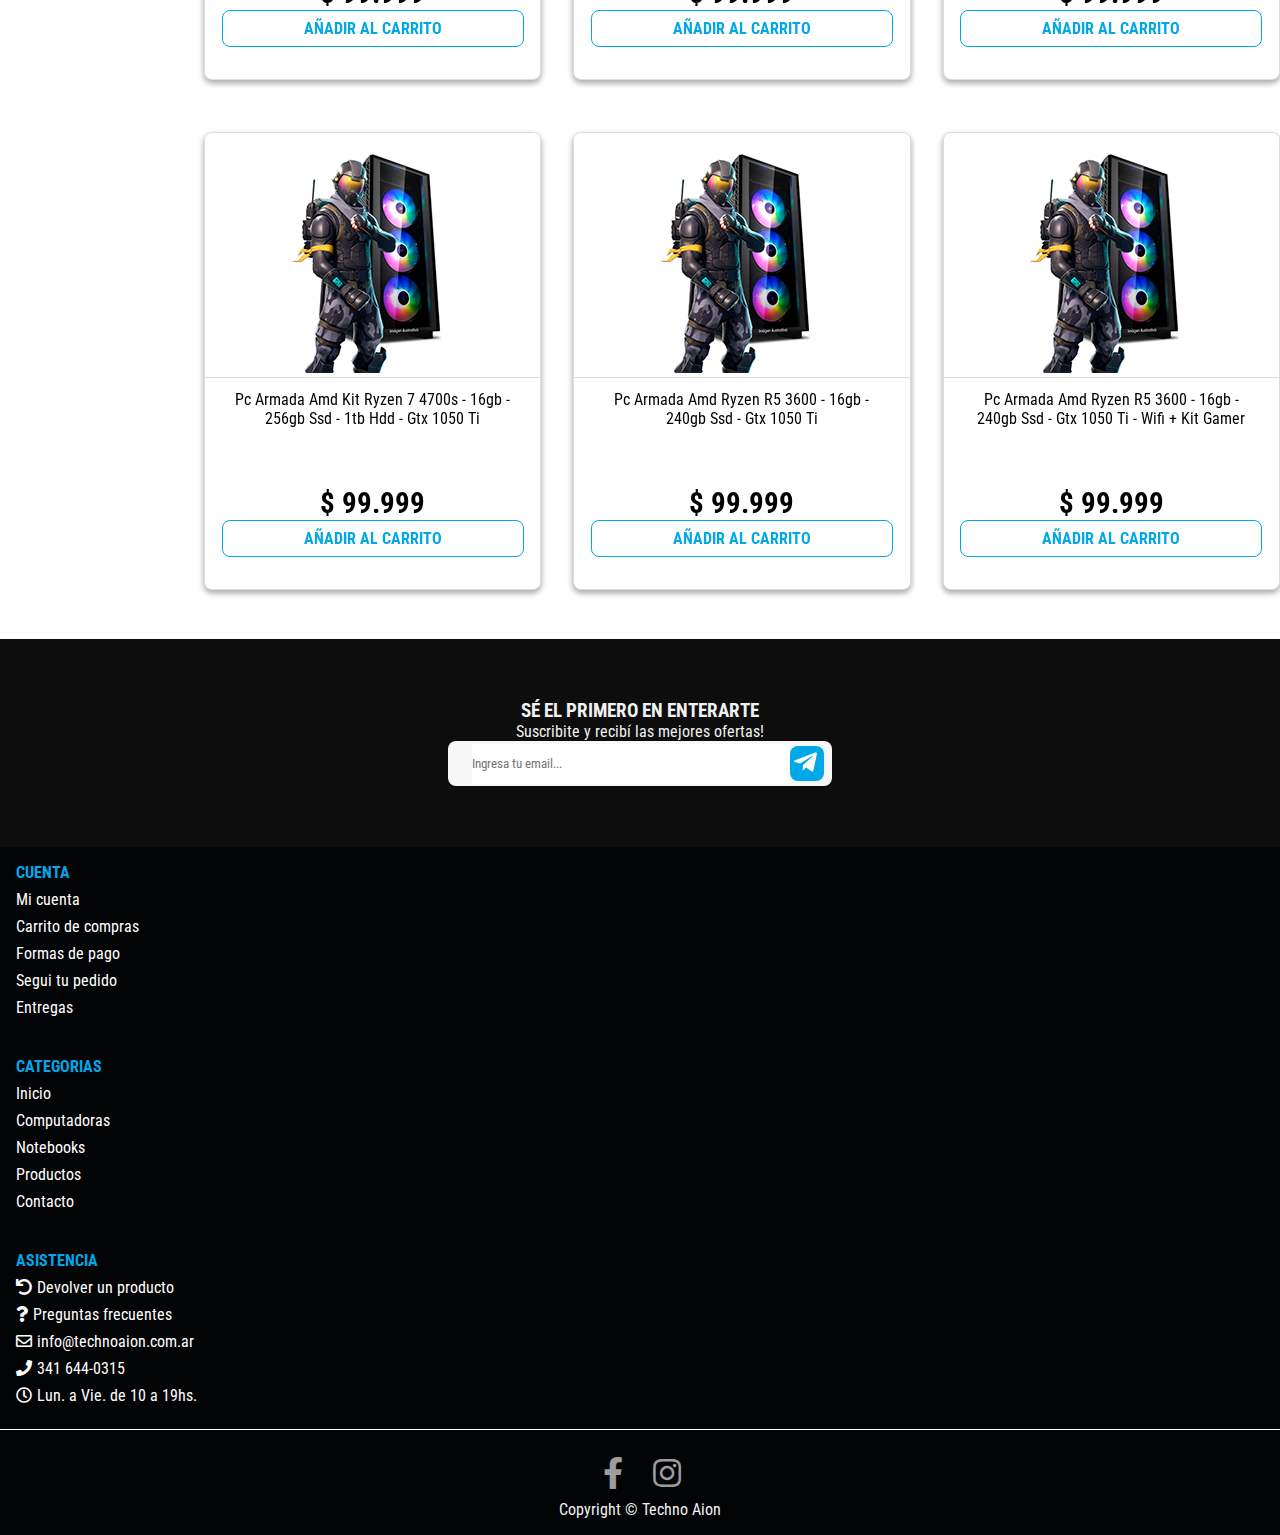
==== commit 35cd4a4d: "Ajustes en pages e index" ====
--- a/pages/computadoras.html
+++ b/pages/computadoras.html
@@ -20,6 +20,9 @@
     <!-- BOOTSTRAP -->
     <link href="https://cdn.jsdelivr.net/npm/bootstrap@5.1.1/dist/css/bootstrap.min.css" rel="stylesheet" integrity="sha384-F3w7mX95PdgyTmZZMECAngseQB83DfGTowi0iMjiWaeVhAn4FJkqJByhZMI3AhiU" crossorigin="anonymous">
 
+    <!-- AOS -->
+    <link href="https://unpkg.com/aos@2.3.1/dist/aos.css" rel="stylesheet">
+
     <!-- MI CSS -->
     <link rel="stylesheet" href="../css/style.css">
 
@@ -40,7 +43,7 @@
 
                 <div class="headertopLogo">
                     <a href="../index.html" class="headertopThumbnail">
-                        <img class="headertopImg" src="../multimedia/logoheader.png" alt="Logo Aion">
+                        <img class="headertopImg" src="../multimedia/logoheader.png" alt="Logo de Techno Aion">
                     </a>
                 </div>
     
@@ -54,15 +57,15 @@
                 <div class="iconstop">
 
                     <!-- BOTON QUE AL CLICKEAR APARECE EL BUSCADOR -->
-                    <a href="#" id="btnsearch" class="buscar-icon"><img src="../multimedia/iconos/searchwhite.svg" class="botonIcon botonIcon--buscar" alt=""></a>
-
-                    <a class="iconstopThumbnail" href="#">
-                        <img src="../multimedia/iconos/loginnoconec.svg" class="botonIcon" alt="Login">
+                    <a href="#" id="btnsearch" class="buscar-icon"><img src="../multimedia/iconos/searchwhite.svg" class="botonIcon botonIcon--buscar" alt="Buscar"></a>
+
+                    <a class="iconstopThumbnail" href="../error-404.html">
+                        <img src="../multimedia/iconos/loginnoconec.svg" class="botonIcon" alt="Login de cuenta">
                         <span class="iconstopTxt">Mi cuenta</span>
                     </a>
 
-                    <a class="iconstopThumbnail" href="#">
-                        <img src="../multimedia/iconos/shopnoconec.svg" class="botonIcon" alt="Carrito">
+                    <a class="iconstopThumbnail" href="../error-404.html">
+                        <img src="../multimedia/iconos/shopnoconec.svg" class="botonIcon" alt="Carrito de compras">
                         <span class="iconstopTxt">Mi carrito</span>
                     </a>
 
@@ -92,7 +95,7 @@
 
         <section class="itemList container">
             <!-- FILTRO CHECKBOX -->
-            <div class="contLeft">
+            <div class="contLeft" data-aos="fade-zoom-in" data-aos-easing="ease-in-back" data-aos-delay="400" data-aos-offset="0">
                     <h1>Computadoras</h1>
                     <h2>CPU</h2>
                 <div class="checkBoxCont">
@@ -110,14 +113,14 @@
             </div>
 
             <!-- PRODUCTOS -->
-            <div class="contRight">
+            <div class="contRight" data-aos="fade-zoom-in" data-aos-easing="ease-in-back" data-aos-delay="400" data-aos-offset="0">
                 <div class="producto1">
                     <div class="cardprod">
                         <div class="cardprodImg d-flex justify-content-center col-12">
-                            <img src="../multimedia/computadoras/pcmediados.jpg" class="img-fluid cardprodImg-zoom" alt="Notebook">
-                        </div>
-                        <div class="cardprodInfo">
-                            <p>Notebook Bangho Max L5 I3 F 15.6" Intel I3 10110u 8gb Ram 240gb Ssd Freedos</p>
+                            <img src="../multimedia/computadoras/pcmediados.jpg" class="img-fluid cardprodImg-zoom" alt="Pc Armada Amd Athlon 3000g 8gb ram y 256gb disco solido">
+                        </div>
+                        <div class="cardprodInfo">
+                            <p>Pc Armada Amd Athlon 3000g - 8gb - 256gb Ssd</p>
                         </div>
                         <div class="cardprodPrecio">
                             <span>$ 99.999</span>
@@ -128,10 +131,10 @@
                 <div class="producto2">
                     <div class="cardprod">
                         <div class="cardprodImg d-flex justify-content-center col-12">
-                            <img src="../multimedia/computadoras/pcmediados.jpg" class="img-fluid cardprodImg-zoom" alt="Notebook">
-                        </div>
-                        <div class="cardprodInfo">
-                            <p>Notebook Bangho Max L5 I3 F 15.6" Intel I3 10110u 8gb Ram 240gb Ssd Freedos</p>
+                            <img src="../multimedia/computadoras/pcmediados.jpg" class="img-fluid cardprodImg-zoom" alt="Pc Armada Amd APU A6 9500 8gb ram 256gb disco solido">
+                        </div>
+                        <div class="cardprodInfo">
+                            <p>Pc Armada Amd APU A6 9500 - 8gb - 256gb Ssd</p>
                         </div>
                         <div class="cardprodPrecio">
                             <span>$ 99.999</span>
@@ -142,10 +145,10 @@
                 <div class="producto3">
                     <div class="cardprod">
                         <div class="cardprodImg d-flex justify-content-center col-12">
-                            <img src="../multimedia/computadoras/pcmediados.jpg" class="img-fluid cardprodImg-zoom" alt="Notebook">
-                        </div>
-                        <div class="cardprodInfo">
-                            <p>Notebook Bangho Max L5 I3 F 15.6" Intel I3 10110u 8gb Ram 240gb Ssd Freedos</p>
+                            <img src="../multimedia/computadoras/pcmediados.jpg" class="img-fluid cardprodImg-zoom" alt="Pc Armada Intel Core I5 10400 16gb ram 240gb disco solido con Wifi">
+                        </div>
+                        <div class="cardprodInfo">
+                            <p>Pc Armada Intel Core I5 10400 - 16gb - 240gb Ssd - Wifi</p>
                         </div>
                         <div class="cardprodPrecio">
                             <span>$ 99.999</span>
@@ -156,10 +159,10 @@
                 <div class="producto4">
                     <div class="cardprod">
                         <div class="cardprodImg d-flex justify-content-center col-12">
-                            <img src="../multimedia/computadoras/pcmedia.jpg" class="img-fluid cardprodImg-zoom" alt="Notebook">
-                        </div>
-                        <div class="cardprodInfo">
-                            <p>Notebook Bangho Max L5 I3 F 15.6" Intel I3 10110u 8gb Ram 240gb Ssd Freedos</p>
+                            <img src="../multimedia/computadoras/pcmedia.jpg" class="img-fluid cardprodImg-zoom" alt="Pc Armada Intel Core I5 10400 8gb ram 240gb disco solido">
+                        </div>
+                        <div class="cardprodInfo">
+                            <p>Pc Armada Intel Core I5 10400 - 8gb - 240gb Ssd</p>
                         </div>
                         <div class="cardprodPrecio">
                             <span>$ 99.999</span>
@@ -170,10 +173,10 @@
                 <div class="producto5">
                     <div class="cardprod">
                         <div class="cardprodImg d-flex justify-content-center col-12">
-                            <img src="../multimedia/computadoras/pcmedia.jpg" class="img-fluid cardprodImg-zoom" alt="Notebook">
-                        </div>
-                        <div class="cardprodInfo">
-                            <p>Notebook Bangho Max L5 I3 F 15.6" Intel I3 10110u 8gb Ram 240gb Ssd Freedos</p>
+                            <img src="../multimedia/computadoras/pcmedia.jpg" class="img-fluid cardprodImg-zoom" alt="Pc Armada AMD Ryzen 3 3200G 16gb ram 1Tb disco rigido">
+                        </div>
+                        <div class="cardprodInfo">
+                            <p>Pc Armada AMD Ryzen 3 3200G - 16gb - 1Tb</p>
                         </div>
                         <div class="cardprodPrecio">
                             <span>$ 99.999</span>
@@ -184,10 +187,10 @@
                 <div class="producto6">
                     <div class="cardprod">
                         <div class="cardprodImg d-flex justify-content-center col-12">
-                            <img src="../multimedia/computadoras/pcmedia.jpg" class="img-fluid cardprodImg-zoom" alt="Notebook">
-                        </div>
-                        <div class="cardprodInfo">
-                            <p>Notebook Bangho Max L5 I3 F 15.6" Intel I3 10110u 8gb Ram 240gb Ssd Freedos</p>
+                            <img src="../multimedia/computadoras/pcmedia.jpg" class="img-fluid cardprodImg-zoom" alt="Pc Armada AMD Ryzen 5 3400G 16gb ram 1Tb disco rigido">
+                        </div>
+                        <div class="cardprodInfo">
+                            <p>Pc Armada AMD Ryzen 5 3400G - 16gb - 1Tb</p>
                         </div>
                         <div class="cardprodPrecio">
                             <span>$ 99.999</span>
@@ -198,10 +201,10 @@
                 <div class="producto7">
                     <div class="cardprod">
                         <div class="cardprodImg d-flex justify-content-center col-12">
-                            <img src="../multimedia/computadoras/pcgamer.jpg" class="img-fluid cardprodImg-zoom" alt="Notebook">
-                        </div>
-                        <div class="cardprodInfo">
-                            <p>Notebook Bangho Max L5 I3 F 15.6" Intel I3 10110u 8gb Ram 240gb Ssd Freedos</p>
+                            <img src="../multimedia/computadoras/pcgamer.jpg" class="img-fluid cardprodImg-zoom" alt="Pc Gamer Armada Intel Core I5 10400 8gb ram 240gb disco solido y grafica Gtx 1050 Ti">
+                        </div>
+                        <div class="cardprodInfo">
+                            <p>Pc Gamer Armada Intel Core I5 10400 - 8gb - 240gb Ssd - Gtx 1050 Ti</p>
                         </div>
                         <div class="cardprodPrecio">
                             <span>$ 99.999</span>
@@ -212,10 +215,10 @@
                 <div class="producto8">
                     <div class="cardprod">
                         <div class="cardprodImg d-flex justify-content-center col-12">
-                            <img src="../multimedia/computadoras/pcgamer.jpg" class="img-fluid cardprodImg-zoom" alt="Notebook">
-                        </div>
-                        <div class="cardprodInfo">
-                            <p>Notebook Bangho Max L5 I3 F 15.6" Intel I3 10110u 8gb Ram 240gb Ssd Freedos</p>
+                            <img src="../multimedia/computadoras/pcgamer.jpg" class="img-fluid cardprodImg-zoom" alt="Pc Armada Amd Ryzen R5 1600 Af 8gb ram 240gb disco solido grafica Gtx 1050 Ti con Wifi y Kit Gamer">
+                        </div>
+                        <div class="cardprodInfo">
+                            <p>Pc Armada Amd Ryzen R5 1600 Af - 8gb - 240gb Ssd - Gtx 1050 Ti - Wifi + Kit Gamer</p>
                         </div>
                         <div class="cardprodPrecio">
                             <span>$ 99.999</span>
@@ -226,10 +229,10 @@
                 <div class="producto9">
                     <div class="cardprod">
                         <div class="cardprodImg d-flex justify-content-center col-12">
-                            <img src="../multimedia/computadoras/pcgamer.jpg" class="img-fluid cardprodImg-zoom" alt="Notebook">
-                        </div>
-                        <div class="cardprodInfo">
-                            <p>Notebook Bangho Max L5 I3 F 15.6" Intel I3 10110u 8gb Ram 240gb Ssd Freedos</p>
+                            <img src="../multimedia/computadoras/pcgamer.jpg" class="img-fluid cardprodImg-zoom" alt="Pc Gamer Armada Intel Core I5 10400 16gb ram 120gb disco solido 2tb disco rigido y grafica Gtx 1050 Ti">
+                        </div>
+                        <div class="cardprodInfo">
+                            <p>Pc Gamer Armada Intel Core I5 10400 - 16gb - 120gb Ssd - 2tb Hdd - Gtx 1050 Ti</p>
                         </div>
                         <div class="cardprodPrecio">
                             <span>$ 99.999</span>
@@ -240,10 +243,10 @@
                 <div class="producto10">
                     <div class="cardprod">
                         <div class="cardprodImg d-flex justify-content-center col-12">
-                            <img src="../multimedia/computadoras/pcgamerdos.png" class="img-fluid cardprodImg-zoom" alt="Notebook">
-                        </div>
-                        <div class="cardprodInfo">
-                            <p>Notebook Bangho Max L5 I3 F 15.6" Intel I3 10110u 8gb Ram 240gb Ssd Freedos</p>
+                            <img src="../multimedia/computadoras/pcgamerdos.png" class="img-fluid cardprodImg-zoom" alt="Pc Armada Amd Kit Ryzen 7 4700s 16gb ram 256gb disco solido 1tb disco rigido y grafica Gtx 1050 Ti">
+                        </div>
+                        <div class="cardprodInfo">
+                            <p>Pc Armada Amd Kit Ryzen 7 4700s - 16gb - 256gb Ssd - 1tb Hdd - Gtx 1050 Ti</p>
                         </div>
                         <div class="cardprodPrecio">
                             <span>$ 99.999</span>
@@ -254,10 +257,10 @@
                 <div class="producto11">
                     <div class="cardprod">
                         <div class="cardprodImg d-flex justify-content-center col-12">
-                            <img src="../multimedia/computadoras/pcgamerdos.png" class="img-fluid cardprodImg-zoom" alt="Notebook">
-                        </div>
-                        <div class="cardprodInfo">
-                            <p>Notebook Bangho Max L5 I3 F 15.6" Intel I3 10110u 8gb Ram 240gb Ssd Freedos</p>
+                            <img src="../multimedia/computadoras/pcgamerdos.png" class="img-fluid cardprodImg-zoom" alt="Pc Armada Amd Ryzen R5 3600 16gb ram 240gb disco solido y grafica Gtx 1050 Ti">
+                        </div>
+                        <div class="cardprodInfo">
+                            <p>Pc Armada Amd Ryzen R5 3600 - 16gb - 240gb Ssd - Gtx 1050 Ti</p>
                         </div>
                         <div class="cardprodPrecio">
                             <span>$ 99.999</span>
@@ -268,10 +271,10 @@
                 <div class="producto12">
                     <div class="cardprod">
                         <div class="cardprodImg d-flex justify-content-center col-12">
-                            <img src="../multimedia/computadoras/pcgamerdos.png" class="img-fluid cardprodImg-zoom" alt="Notebook">
-                        </div>
-                        <div class="cardprodInfo">
-                            <p>Notebook Bangho Max L5 I3 F 15.6" Intel I3 10110u 8gb Ram 240gb Ssd Freedos</p>
+                            <img src="../multimedia/computadoras/pcgamerdos.png" class="img-fluid cardprodImg-zoom" alt="Pc Armada Amd Ryzen R5 3600 16gb ram 240gb disco solido grafica Gtx 1050 Ti con Wifi y Kit Gamer">
+                        </div>
+                        <div class="cardprodInfo">
+                            <p>Pc Armada Amd Ryzen R5 3600 - 16gb - 240gb Ssd - Gtx 1050 Ti - Wifi + Kit Gamer</p>
                         </div>
                         <div class="cardprodPrecio">
                             <span>$ 99.999</span>
@@ -299,7 +302,7 @@
                 <div class="search search--sub">
                     <input class="searchTxt" type="text" id="newsletter" name="" placeholder="Ingresa tu email...">
                     <button class="boton">
-                        <img class="botonIcon" src="../multimedia/iconos/sub.svg" alt="Buscar">
+                        <img class="botonIcon" src="../multimedia/iconos/sub.svg" alt="suscripcion">
                     </button>
                 </div>
             </div>
@@ -312,11 +315,11 @@
               <div class="col-12 col-md-4 sitemap">
                   <ul class="sitemapNav">
                       <li class="sitemapItem"><h3>CUENTA</h3></li>
-                      <li class="sitemapItem"><a href="" class="sitemapLink">Mi cuenta</a></li>
-                      <li class="sitemapItem"><a href="" class="sitemapLink">Carrito de compras</a></li>
-                      <li class="sitemapItem"><a href="" class="sitemapLink">Formas de pago</a></li>
-                      <li class="sitemapItem"><a href="" class="sitemapLink">Segui tu pedido</a></li>
-                      <li class="sitemapItem"><a href="" class="sitemapLink">Entregas</a></li>
+                      <li class="sitemapItem"><a href="../error-404.html" class="sitemapLink">Mi cuenta</a></li>
+                      <li class="sitemapItem"><a href="../error-404.html" class="sitemapLink">Carrito de compras</a></li>
+                      <li class="sitemapItem"><a href="../error-404.html" class="sitemapLink">Formas de pago</a></li>
+                      <li class="sitemapItem"><a href="../error-404.html" class="sitemapLink">Segui tu pedido</a></li>
+                      <li class="sitemapItem"><a href="../error-404.html" class="sitemapLink">Entregas</a></li>
                   </ul>
               </div>
 
@@ -333,11 +336,11 @@
               <div class="col-12 col-md-4 sitemap">
                     <ul class="sitemapNav">
                         <li class="sitemapItem"><h3>ASISTENCIA</h3></li>
-                        <li class="sitemapItem"><a href="" class="sitemapLink"><i class="fas fa-undo"></i>Devolver un producto</a></li>
-                        <li class="sitemapItem"><a href="" class="sitemapLink"><i class="fas fa-question"></i>Preguntas frecuentes</a></li>
-                        <li class="sitemapItem"><a href="" class="sitemapLink"><i class="far fa-envelope"></i>info@technoaion.com.ar</a></li>
-                        <li class="sitemapItem"><a href="" class="sitemapLink"><i class="fas fa-phone"></i>341 644-0315</a></li>
-                        <li class="sitemapItem"><a href="" class="sitemapLink"><i class="far fa-clock"></i>Lun. a Vie. de 10 a 19hs.</a></li>
+                        <li class="sitemapItem"><a href="../error-404.html" class="sitemapLink"><i class="fas fa-undo"></i>Devolver un producto</a></li>
+                        <li class="sitemapItem"><a href="../error-404.html" class="sitemapLink"><i class="fas fa-question"></i>Preguntas frecuentes</a></li>
+                        <li class="sitemapItem"><a href="../error-404.html" class="sitemapLink"><i class="far fa-envelope"></i>info@technoaion.com.ar</a></li>
+                        <li class="sitemapItem"><a href="../error-404.html" class="sitemapLink"><i class="fas fa-phone"></i>341 644-0315</a></li>
+                        <li class="sitemapItem"><a href="../error-404.html" class="sitemapLink"><i class="far fa-clock"></i>Lun. a Vie. de 10 a 19hs.</a></li>
                     </ul>
               </div>
 
@@ -345,8 +348,8 @@
 
             <div class="footerInferior">
                 <div class="social">
-                    <a href="https://www.facebook.com/technoaion" class="iconoSocial redondo" id="facebook"><i class="fab fa-2x fa-facebook-f" aria-hidden="true"></i></a>
-                    <a href="https://www.instagram.com/techno_aion/" class="iconoSocial redondo" id="instagram"><i class="fab fa-2x fa-instagram" aria-hidden="true"></i></a>
+                    <a href="https://www.facebook.com/technoaion" class="iconoSocial redondo" id="facebook" target="_blank"><i class="fab fa-2x fa-facebook-f" aria-hidden="true"></i></a>
+                    <a href="https://www.instagram.com/techno_aion/" class="iconoSocial redondo" id="instagram" target="_blank"><i class="fab fa-2x fa-instagram" aria-hidden="true"></i></a>
                 </div> 
                 <div class="copy">
                     <p class="copyTxt">Copyright &copy; Techno Aion</p>
@@ -357,9 +360,16 @@
     </footer>
     <!-- FIN FOOTER -->
 
+    <!-- BOTON WSP -->
+    <div class="btnWsp">
+        <a href="https://wa.me/+5493416440315" target="_blank">
+            <img src="../multimedia/hablamos.png" alt="Icono de whatsapp para iniciar una conversacion con Techno Aion">
+        </a>
+    </div>
+
     <!-- PRELOADER -->
     <div class="loader" id="loader">
-        <img class="efectoIcon" src="../multimedia/logoaionsolo.png" alt="">
+        <img class="efectoIcon" src="../multimedia/logoaionsolo.png" alt="Logo de Techno Aion">
     </div>
     
     <!-- BS JS -->
@@ -370,6 +380,13 @@
 
     <!-- BUSCADOR MOBILE -->
     <script src="../js/barra-buscador.js"></script>
+
+    <!-- AOS JS -->
+    <script src="https://unpkg.com/aos@2.3.1/dist/aos.js"></script>
+    <script>
+        AOS.init();
+    </script>
+
 </body>
 
 </html>--- a/css/style.css
+++ b/css/style.css
@@ -417,6 +417,12 @@
 
 .cardprodInfo p {
   margin-bottom: 0;
+}
+
+/* CAROUSEL BS */
+.icon--new {
+  background-color: black;
+  border-radius: 50%;
 }
 
 /* BOTON WHATSAPP */
@@ -623,11 +629,6 @@
   width: 4em;
 }
 
-.contactoIcon:hover {
-  border: 2px solid #00a8e7;
-  border-radius: 100%;
-}
-
 .titulo--contacto {
   margin: 2rem 0;
   font-size: 2rem;
